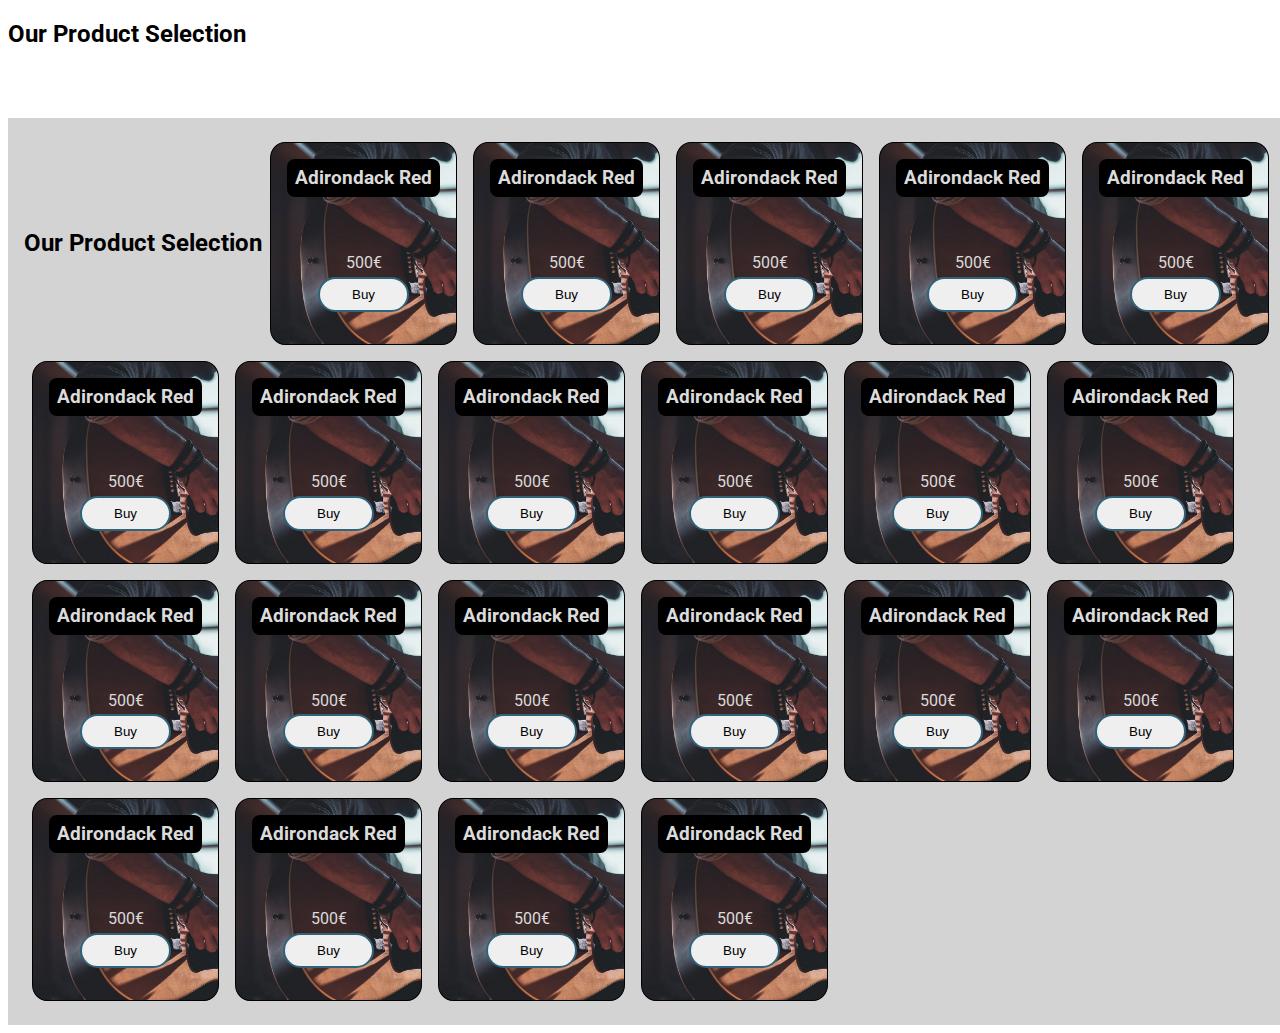
==== product.html @ e170714e "html and css modifications" ====
<!DOCTYPE html>
<html lang="en">
<head>
    <meta charset="UTF-8">
    <meta http-equiv="X-UA-Compatible" content="IE=edge">
    <meta name="viewport" content="width=device-width, initial-scale=1.0">
    <link rel="stylesheet" href="./product.css">
    <title>Products</title>
</head>
<body>
    <div class="view-product-h2">
        <h2>Our Product Selection</h2>    
    </div>
<section class="products">

    <div class="view-product-h2">
        <h2>Our Product Selection</h2>    
    </div>
    
    <div class="product-card item-1">
            <h3>Adirondack Red</h3>
            <div class="price">500€</div>
        <button>Buy</button>
    </div>
    <div class="product-card item-1">
            <h3>Adirondack Red</h3>
            <div class="price">500€</div>
        <button>Buy</button>
    </div>
    <div class="product-card item-1">
            <h3>Adirondack Red</h3>
            <div class="price">500€</div>
        <button>Buy</button>
    </div>
    <div class="product-card item-1">
            <h3>Adirondack Red</h3>
            <div class="price">500€</div>
        <button>Buy</button>
    </div>
    <div class="product-card item-1">
            <h3>Adirondack Red</h3>
            <div class="price">500€</div>
        <button>Buy</button>
    </div>
    <div class="product-card item-1">
            <h3>Adirondack Red</h3>
            <div class="price">500€</div>
        <button>Buy</button>
    </div>
    <div class="product-card item-1">
            <h3>Adirondack Red</h3>
            <div class="price">500€</div>
        <button>Buy</button>
    </div>
    <div class="product-card item-1">
            <h3>Adirondack Red</h3>
            <div class="price">500€</div>
        <button>Buy</button>
    </div>
    <div class="product-card item-1">
            <h3>Adirondack Red</h3>
            <div class="price">500€</div>
        <button>Buy</button>
    </div>
    <div class="product-card item-1">
            <h3>Adirondack Red</h3>
            <div class="price">500€</div>
        <button>Buy</button>
    </div>
    <div class="product-card item-1">
            <h3>Adirondack Red</h3>
            <div class="price">500€</div>
        <button>Buy</button>
    </div>
    <div class="product-card item-1">
            <h3>Adirondack Red</h3>
            <div class="price">500€</div>
        <button>Buy</button>
    </div>
    <div class="product-card item-1">
            <h3>Adirondack Red</h3>
            <div class="price">500€</div>
        <button>Buy</button>
    </div>
    <div class="product-card item-1">
            <h3>Adirondack Red</h3>
            <div class="price">500€</div>
        <button>Buy</button>
    </div>
    <div class="product-card item-1">
            <h3>Adirondack Red</h3>
            <div class="price">500€</div>
        <button>Buy</button>
    </div>
    <div class="product-card item-1">
            <h3>Adirondack Red</h3>
            <div class="price">500€</div>
        <button>Buy</button>
    </div>
    <div class="product-card item-1">
            <h3>Adirondack Red</h3>
            <div class="price">500€</div>
        <button>Buy</button>
    </div>
    <div class="product-card item-1">
            <h3>Adirondack Red</h3>
            <div class="price">500€</div>
        <button>Buy</button>
    </div>
    <div class="product-card item-1">
            <h3>Adirondack Red</h3>
            <div class="price">500€</div>
        <button>Buy</button>
    </div>
    <div class="product-card item-1">
            <h3>Adirondack Red</h3>
            <div class="price">500€</div>
        <button>Buy</button>
    </div>
    <div class="product-card item-1">
            <h3>Adirondack Red</h3>
            <div class="price">500€</div>
        <button>Buy</button>
    </div>
    
</section>
</body>
</html>
---- product.css ----
@import url('https://fonts.googleapis.com/css2?family=Alumni+Sans+Pinstripe&family=Roboto:ital,wght@0,100;0,300;0,400;0,500;0,700;0,900;1,100;1,300;1,400;1,500;1,700;1,900&display=swap');
@font-face {
    font-family: "nordica";
    src: url("/fonts/nordica/NordicaHairline.otf")
}
html{
    box-sizing: border-box;
    font-family: 'Roboto', sans-serif;
    width: 100%;
}

.section{
    width: 100%;
}

body {
    width: 100%;
}

.view-product-h2{
    
}


.products{
    margin-top: 70px;
    background-color: lightgrey;
    width: 100%;
    display: flex;
    align-items: center;
    flex-direction: row;
    flex-wrap: wrap;
    padding: 1rem;
    /* width: fit-content; */
    
}

.product-card{
    color: rgb(220, 219, 219);
    background-color: lightcoral;
    background-image: url(./images/product-specific.jpg);
    background-repeat: no-repeat;
    background-size: 175%;
    display: flex;
    /* flex-basis: 0%; */
    flex-direction: column;
    justify-content: center;
    align-items: center;
    border: 1px solid black;
    border-radius: 8%;
    margin: 0.5rem;

}

.product-card h3 {
    margin: 1rem;
    padding: 0.5rem;
    background-color: black;
    border-radius: 8px;
    box-shadow: 4;
}

.product-card button {
    background-color: none;
    border-radius: 25px;
    transition: 0.5s;
    padding: 0.5rem 2rem;
    border: 2px solid;
    border-color:rgb(46, 99, 121);;
    margin: 0rem 2rem 2rem 2rem;
}

.product-card button:hover {
    background-color: rgb(46, 99, 121);
}

.price {
    padding-top: 2.5rem;
    padding-bottom: 0.3rem;
}
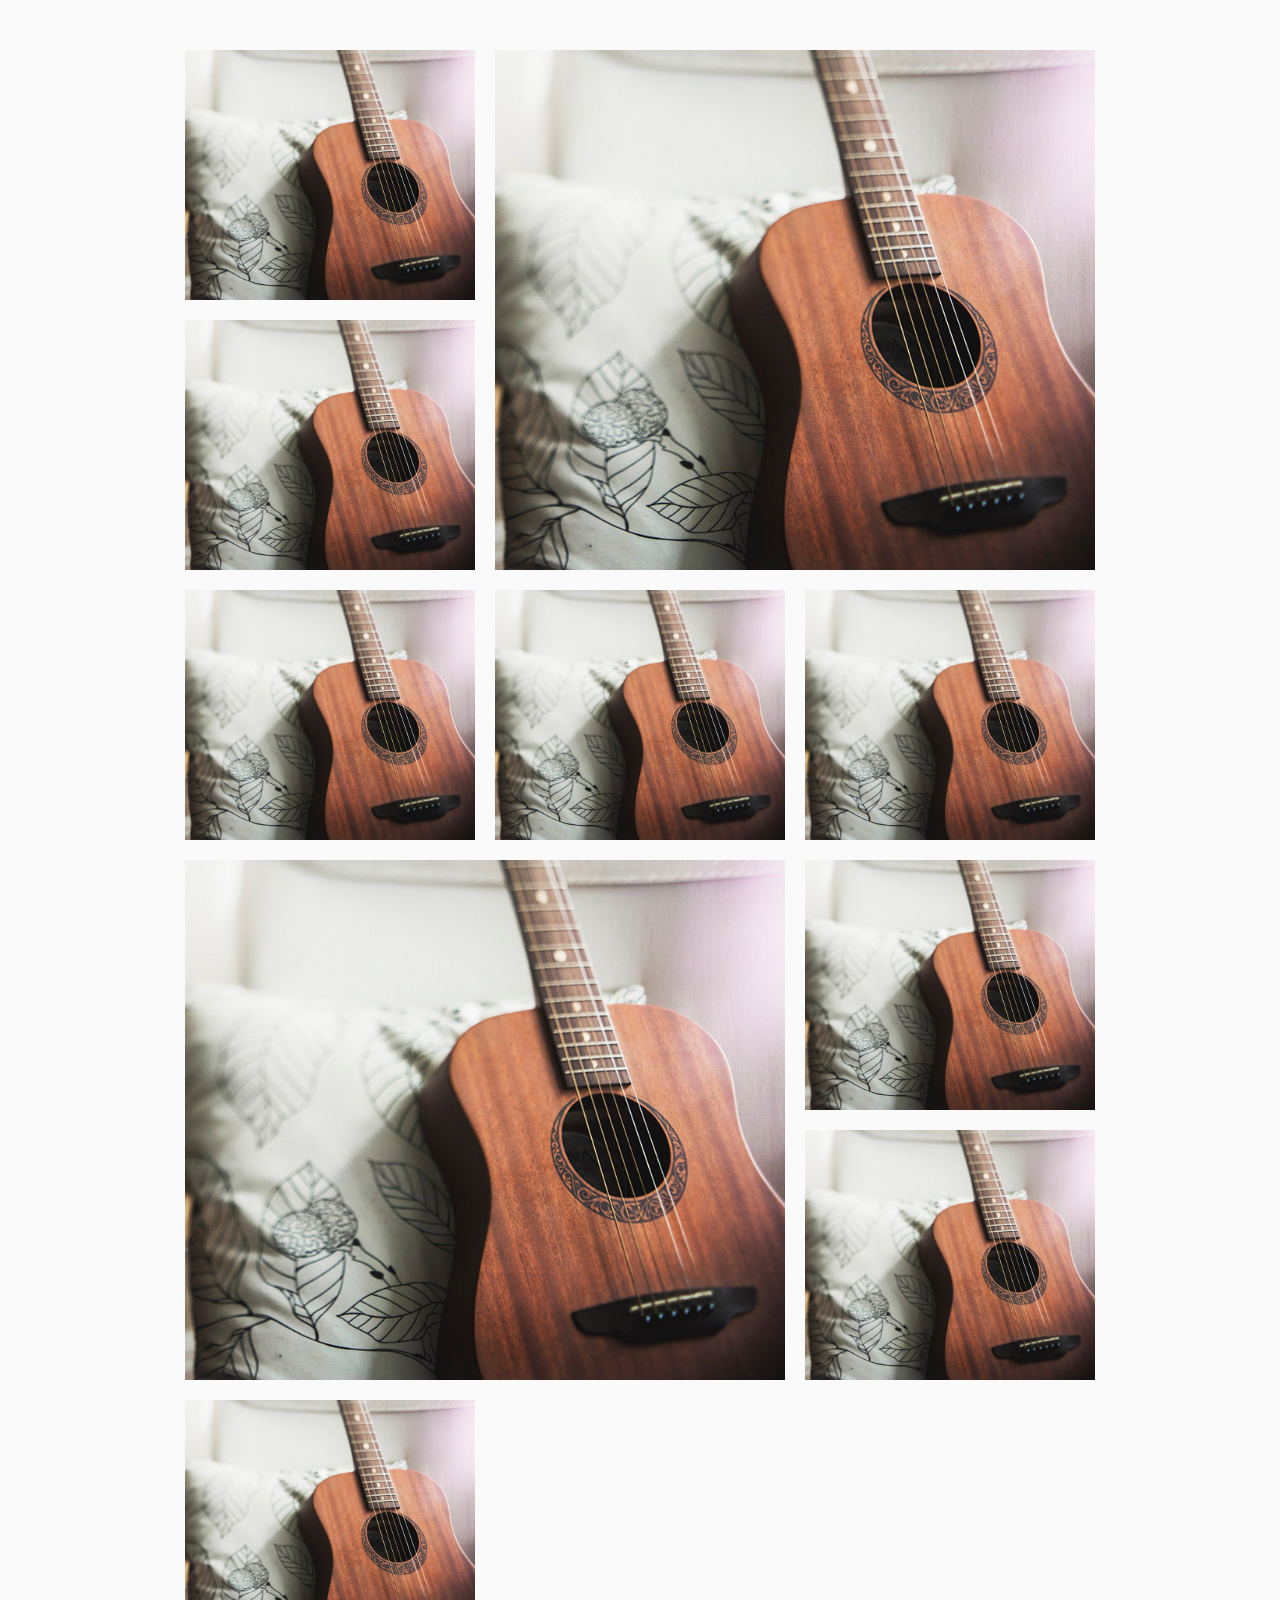
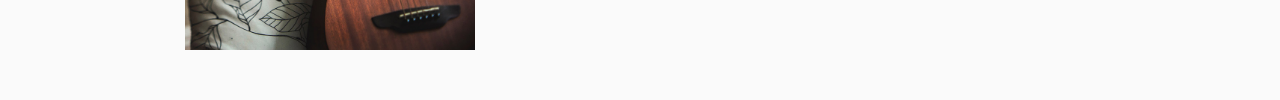
==== commit 7a84b573: "progress on assignment" ====
--- a/product.html
+++ b/product.html
@@ -1,128 +1,145 @@
 <!DOCTYPE html>
+
 <html lang="en">
 <head>
     <meta charset="UTF-8">
     <meta http-equiv="X-UA-Compatible" content="IE=edge">
     <meta name="viewport" content="width=device-width, initial-scale=1.0">
+    <title>Document</title>
     <link rel="stylesheet" href="./product.css">
-    <title>Products</title>
 </head>
 <body>
-    <div class="view-product-h2">
-        <h2>Our Product Selection</h2>    
-    </div>
-<section class="products">
-
-    <div class="view-product-h2">
-        <h2>Our Product Selection</h2>    
-    </div>
-    
-    <div class="product-card item-1">
-            <h3>Adirondack Red</h3>
-            <div class="price">500€</div>
-        <button>Buy</button>
-    </div>
-    <div class="product-card item-1">
-            <h3>Adirondack Red</h3>
-            <div class="price">500€</div>
-        <button>Buy</button>
-    </div>
-    <div class="product-card item-1">
-            <h3>Adirondack Red</h3>
-            <div class="price">500€</div>
-        <button>Buy</button>
-    </div>
-    <div class="product-card item-1">
-            <h3>Adirondack Red</h3>
-            <div class="price">500€</div>
-        <button>Buy</button>
-    </div>
-    <div class="product-card item-1">
-            <h3>Adirondack Red</h3>
-            <div class="price">500€</div>
-        <button>Buy</button>
-    </div>
-    <div class="product-card item-1">
-            <h3>Adirondack Red</h3>
-            <div class="price">500€</div>
-        <button>Buy</button>
-    </div>
-    <div class="product-card item-1">
-            <h3>Adirondack Red</h3>
-            <div class="price">500€</div>
-        <button>Buy</button>
-    </div>
-    <div class="product-card item-1">
-            <h3>Adirondack Red</h3>
-            <div class="price">500€</div>
-        <button>Buy</button>
-    </div>
-    <div class="product-card item-1">
-            <h3>Adirondack Red</h3>
-            <div class="price">500€</div>
-        <button>Buy</button>
-    </div>
-    <div class="product-card item-1">
-            <h3>Adirondack Red</h3>
-            <div class="price">500€</div>
-        <button>Buy</button>
-    </div>
-    <div class="product-card item-1">
-            <h3>Adirondack Red</h3>
-            <div class="price">500€</div>
-        <button>Buy</button>
-    </div>
-    <div class="product-card item-1">
-            <h3>Adirondack Red</h3>
-            <div class="price">500€</div>
-        <button>Buy</button>
-    </div>
-    <div class="product-card item-1">
-            <h3>Adirondack Red</h3>
-            <div class="price">500€</div>
-        <button>Buy</button>
-    </div>
-    <div class="product-card item-1">
-            <h3>Adirondack Red</h3>
-            <div class="price">500€</div>
-        <button>Buy</button>
-    </div>
-    <div class="product-card item-1">
-            <h3>Adirondack Red</h3>
-            <div class="price">500€</div>
-        <button>Buy</button>
-    </div>
-    <div class="product-card item-1">
-            <h3>Adirondack Red</h3>
-            <div class="price">500€</div>
-        <button>Buy</button>
-    </div>
-    <div class="product-card item-1">
-            <h3>Adirondack Red</h3>
-            <div class="price">500€</div>
-        <button>Buy</button>
-    </div>
-    <div class="product-card item-1">
-            <h3>Adirondack Red</h3>
-            <div class="price">500€</div>
-        <button>Buy</button>
-    </div>
-    <div class="product-card item-1">
-            <h3>Adirondack Red</h3>
-            <div class="price">500€</div>
-        <button>Buy</button>
-    </div>
-    <div class="product-card item-1">
-            <h3>Adirondack Red</h3>
-            <div class="price">500€</div>
-        <button>Buy</button>
-    </div>
-    <div class="product-card item-1">
-            <h3>Adirondack Red</h3>
-            <div class="price">500€</div>
-        <button>Buy</button>
-    </div>
-    
-</section>
+    <div class="image-gallery">
+        <div class="image-box">
+            <img src="./images/product.jpg" alt="">
+            <div class="overlay">
+                <div class="details">
+                    <h3 class="title">
+                        <a href="#">Your Title</a>
+                    </h3>
+                    <span class="category">
+                        <a href="#">Category</a>
+                    </span>
+                </div>
+            </div>
+        </div>
+        <div class="image-box">
+            <img src="./images/product.jpg" alt="">
+            <div class="overlay">
+                <div class="details">
+                    <h3 class="title">
+                        <a href="#">Your Title</a>
+                    </h3>
+                    <span class="category">
+                        <a href="#">Category</a>
+                    </span>
+                </div>
+            </div>
+        </div>
+        <div class="image-box">
+            <img src="./images/product.jpg" alt="">
+            <div class="overlay">
+                <div class="details">
+                    <h3 class="title">
+                        <a href="#">Your Title</a>
+                    </h3>
+                    <span class="category">
+                        <a href="#">Category</a>
+                    </span>
+                </div>
+            </div>
+        </div>
+        <div class="image-box">
+            <img src="./images/product.jpg" alt="">
+            <div class="overlay">
+                <div class="details">
+                    <h3 class="title">
+                        <a href="#">Your Title</a>
+                    </h3>
+                    <span class="category">
+                        <a href="#">Category</a>
+                    </span>
+                </div>
+            </div>
+        </div>
+        <div class="image-box">
+            <img src="./images/product.jpg" alt="">
+            <div class="overlay">
+                <div class="details">
+                    <h3 class="title">
+                        <a href="#">Your Title</a>
+                    </h3>
+                    <span class="category">
+                        <a href="#">Category</a>
+                    </span>
+                </div>
+            </div>
+        </div>
+        <div class="image-box">
+            <img src="./images/product.jpg" alt="">
+            <div class="overlay">
+                <div class="details">
+                    <h3 class="title">
+                        <a href="#">Your Title</a>
+                    </h3>
+                    <span class="category">
+                        <a href="#">Category</a>
+                    </span>
+                </div>
+            </div>
+        </div>
+        <div class="image-box">
+            <img src="./images/product.jpg" alt="">
+            <div class="overlay">
+                <div class="details">
+                    <h3 class="title">
+                        <a href="#">Your Title</a>
+                    </h3>
+                    <span class="category">
+                        <a href="#">Category</a>
+                    </span>
+                </div>
+            </div>
+        </div>
+        <div class="image-box">
+            <img src="./images/product.jpg" alt="">
+            <div class="overlay">
+                <div class="details">
+                    <h3 class="title">
+                        <a href="#">Your Title</a>
+                    </h3>
+                    <span class="category">
+                        <a href="#">Category</a>
+                    </span>
+                </div>
+            </div>
+        </div>
+        <div class="image-box">
+            <img src="./images/product.jpg" alt="">
+            <div class="overlay">
+                <div class="details">
+                    <h3 class="title">
+                        <a href="#">Your Title</a>
+                    </h3>
+                    <span class="category">
+                        <a href="#">Category</a>
+                    </span>
+                </div>
+            </div>
+        </div>
+        <div class="image-box">
+            <img src="./images/product.jpg" alt="">
+            <div class="overlay">
+                <div class="details">
+                    <h3 class="title">
+                        <a href="#">Your Title</a>
+                    </h3>
+                    <span class="category">
+                        <a href="#">Category</a>
+                    </span>
+                </div>
+            </div>
+        </div>
+     </div>
 </body>
 </html>--- a/product.css
+++ b/product.css
@@ -1,80 +1,143 @@
-@import url('https://fonts.googleapis.com/css2?family=Alumni+Sans+Pinstripe&family=Roboto:ital,wght@0,100;0,300;0,400;0,500;0,700;0,900;1,100;1,300;1,400;1,500;1,700;1,900&display=swap');
-@font-face {
-    font-family: "nordica";
-    src: url("/fonts/nordica/NordicaHairline.otf")
-}
-html{
+* {
+    margin: 0;
+    padding: 0;
     box-sizing: border-box;
-    font-family: 'Roboto', sans-serif;
-    width: 100%;
 }
 
-.section{
-    width: 100%;
+body{
+    margin: 0;
+    padding: 0;
+    position: relative;
+    background-color: #fafafa;
+    font-family: "source sans pro", sans-serif;
+
 }
 
-body {
-    width: 100%;
+.image-gallery {
+    /* width: 100%;
+    max-width: 950px;
+    margin: 0 auto;
+    padding: 50px 20px;
+    display: grid; */
+    grid-template-columns: repeat(auto-fit,minmax(250px,1fr));
+    grid-auto-rows: 250px;
+    /* grid-auto-flow: dense;
+    grid-gap: 20px; */
+}   
+
+.image-box {
+    position: relative;
+    background-color: #d7d7d8;
+    overflow: hidden;
 }
 
-.view-product-h2{
-    
+/* .image-box:nth-child(5n+2) {
+    grid-column: span 2;
+    grid-row: span 2;
+} */
+
+.image-box img {
+    width: 100%;
+    height: 100%;
+    object-fit: cover;
+    transition: all 0.5s ease;
+}
+
+.image-box:hover img {
+    transform: scale(1.3);
+}
+
+.image-box .overlay {
+    position: absolute;
+    top: 0;
+    right: 0;
+    bottom: 0;
+    left: 0;
+    background-color: #fafafaf2;
+    display: flex;
+    align-items: center;
+    justify-content: center;
+    opacity: 0;
+    transition: all 0.5 ease;
+    z-index: 100;
 }
 
 
-.products{
-    margin-top: 70px;
-    background-color: lightgrey;
-    width: 100%;
-    display: flex;
-    align-items: center;
-    flex-direction: row;
-    flex-wrap: wrap;
-    padding: 1rem;
-    /* width: fit-content; */
-    
+.image-box:hover .overlay {
+    top: 20px;
+    right: 20px;
+    bottom: 20px;
+    left: 20px;
+    opacity: 1;
 }
 
-.product-card{
-    color: rgb(220, 219, 219);
-    background-color: lightcoral;
-    background-image: url(./images/product-specific.jpg);
-    background-repeat: no-repeat;
-    background-size: 175%;
-    display: flex;
-    /* flex-basis: 0%; */
-    flex-direction: column;
-    justify-content: center;
-    align-items: center;
-    border: 1px solid black;
-    border-radius: 8%;
-    margin: 0.5rem;
+.details {
+    text-align:center;
+    padding: 1rem;
+}
+
+.image-box .title {
+    margin-bottom: 8px;
+    font-size: 24px;
+    font-weight: 600;
+    position: relative;
+    top: -5px;
+    opacity: 0;
+    visibility: hidden;
+    transition: all 0.3 ease;
 
 }
 
-.product-card h3 {
-    margin: 1rem;
-    padding: 0.5rem;
-    background-color: black;
-    border-radius: 8px;
-    box-shadow: 4;
+.image-box:hover .title {
+    top: 0px; 
+    opacity: 1;
+    visibility: visible;
+    transform: all 0.3 0.2 ease;
 }
 
-.product-card button {
-    background-color: none;
-    border-radius: 25px;
-    transition: 0.5s;
-    padding: 0.5rem 2rem;
-    border: 2px solid;
-    border-color:rgb(46, 99, 121);;
-    margin: 0rem 2rem 2rem 2rem;
+.image-box .details .category {
+    font-size: 1.5rem;
+    font-weight: 400;
+    position: relative;
+    bottom: -5px;
+    opacity: 0;
+    visibility: hidden;
+    transition: all 0.3s ease;
 }
 
-.product-card button:hover {
-    background-color: rgb(46, 99, 121);
+
+
+.image-box:hover .details .category {
+    bottom: 0;
+    opacity: 1;
+    visibility: visible;
+    transition: all 0.3s 0.2s ease ;
 }
 
-.price {
-    padding-top: 2.5rem;
-    padding-bottom: 0.3rem;
+a {
+    color: #222222;
+    text-decoration: none;
+}
+
+
+@media(min-width: 768px){
+    .image-gallery {
+        width: 100%;
+        max-width: 950px;
+        margin: 0 auto;
+        padding: 50px 20px;
+        display: grid;
+        grid-template-columns: repeat(auto-fit,minmax(250px,1fr));
+        grid-auto-rows: 250px;
+        grid-auto-flow: dense;
+        grid-gap: 20px;
+
+        
+    }   
+
+    .image-box:nth-child(5n+2) {
+        grid-column: span 2;
+        grid-row: span 2;
+    }
+    
 }